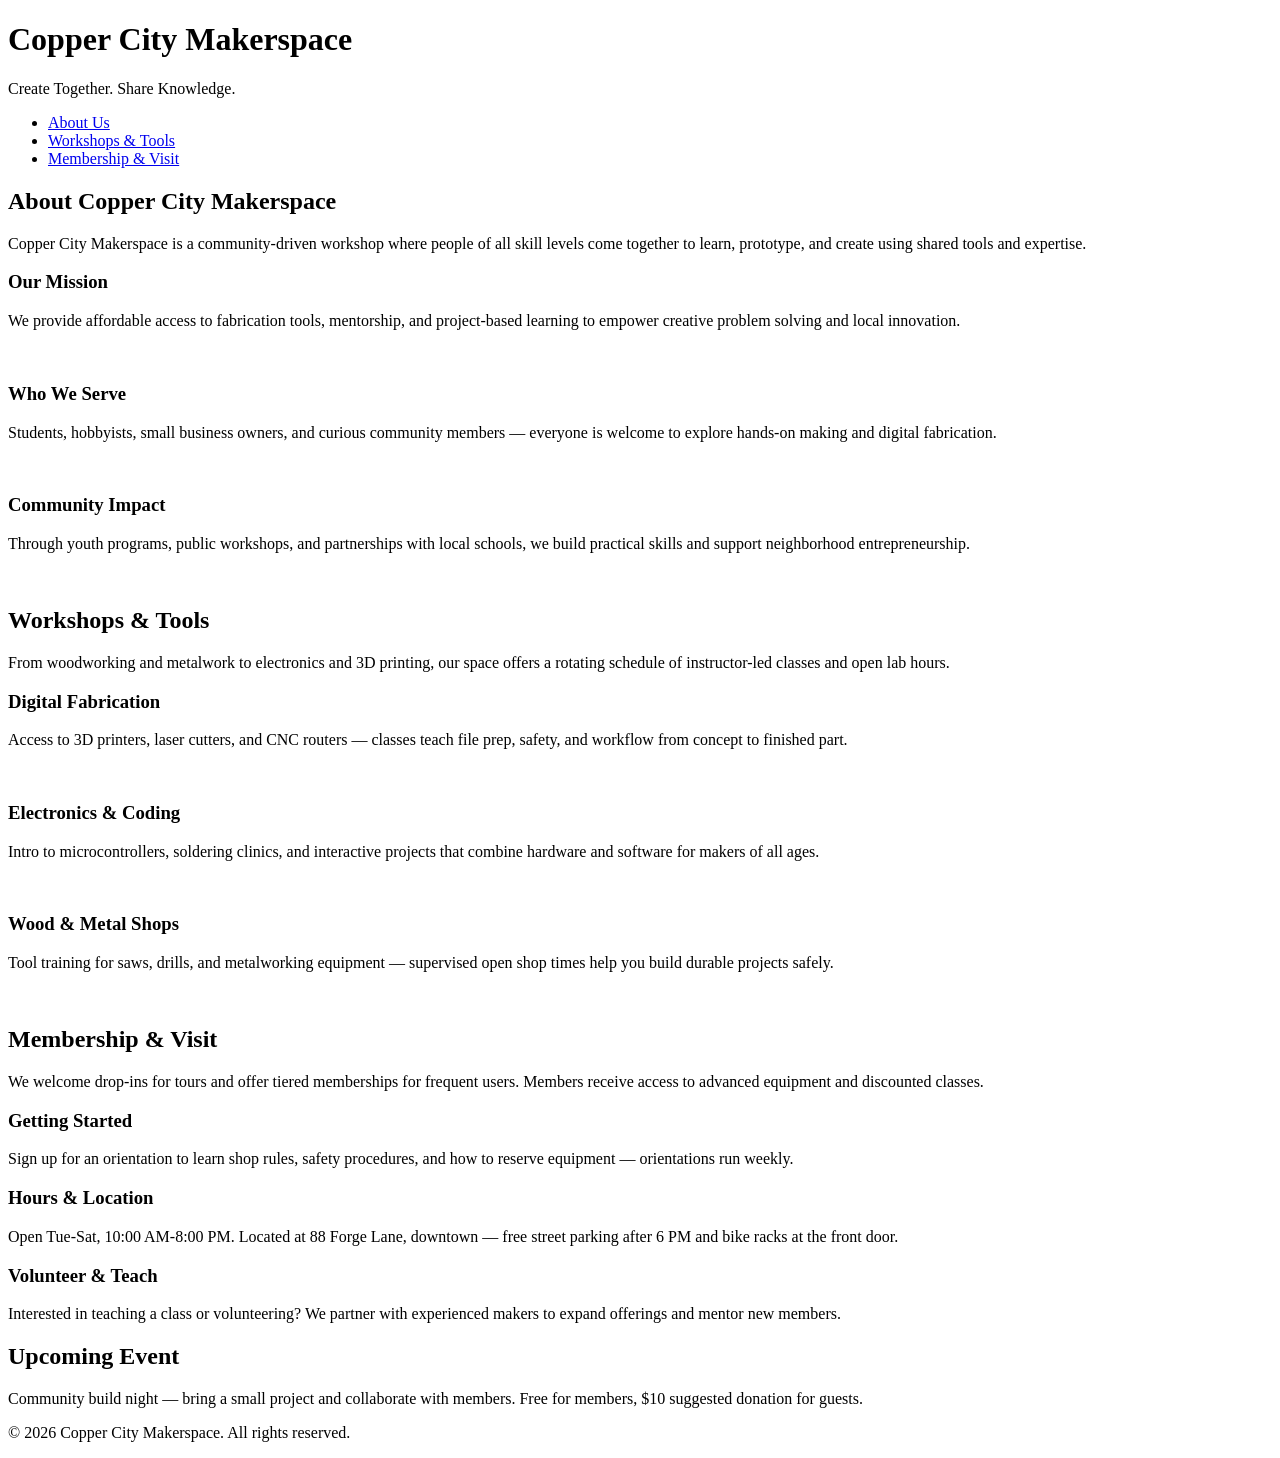
==== index.html @ 23c10ab1 "Added new pages" ====
<!DOCTYPE html>
<html lang="en">
<head>
    <meta charset="UTF-8">
    <meta name="viewport" content="width=device-width, initial-scale=1.0">
    <link rel="stylesheet" href="styles.css">
    <title>Copper City Makerspace</title>
</head>
<body>
    <header>
        <h1>Copper City Makerspace</h1>
        <p>Create Together. Share Knowledge.</p>
    </header>
    <nav>
        <ul>
            <li><a href="about.html">About Us</a></li>
            <li><a href="workshops.html">Workshops & Tools</a></li>
            <li><a href="memberships.html">Membership & Visit</a></li>
        </ul>
    </nav>
<main>
    <section id="about">
        <h2>About Copper City Makerspace</h2>
        <p>Copper City Makerspace is a community-driven workshop where people of all skill levels come together to learn, prototype, and create using shared tools and expertise.</p>
        <div class="card-row">
            <section>
                <h3>Our Mission</h3>
                <p>We provide affordable access to fabrication tools, mentorship, and project-based learning to empower creative problem solving and local innovation.</p>
                <img src="images/engineering.jpg" alt="" width="300">
            </section>
            <section>
                <h3>Who We Serve</h3>
                <p>Students, hobbyists, small business owners, and curious community members — everyone is welcome to explore hands-on making and digital fabrication.</p>
                <img src="images/ideation.jpg" alt="" width="300">
            </section>
            <section>
                <h3>Community Impact</h3>
                <p>Through youth programs, public workshops, and partnerships with local schools, we build practical skills and support neighborhood entrepreneurship.</p>
                <img src="images/storytelling.jpg" alt="" width="300">
            </section>
        </div>
    </section>
    <section id="workshops">
        <h2>Workshops & Tools</h2>
        <p>From woodworking and metalwork to electronics and 3D printing, our space offers a rotating schedule of instructor-led classes and open lab hours.</p>
        <div class="card-row">
            <section>
                <h3>Digital Fabrication</h3>
                <p>Access to 3D printers, laser cutters, and CNC routers — classes teach file prep, safety, and workflow from concept to finished part.</p>
                <img src="images/3Dprinter.jpg" alt="" width="300">
            </section>
            <section>
                <h3>Electronics & Coding</h3>
                <p>Intro to microcontrollers, soldering clinics, and interactive projects that combine hardware and software for makers of all ages.</p>
                <img src="images/microcontroller.jpg" alt="" width="300">
            </section>
            <section>
                <h3>Wood & Metal Shops</h3>
                <p>Tool training for saws, drills, and metalworking equipment — supervised open shop times help you build durable projects safely.</p>
                <img src="images/metalworking.jpg" alt="" width="300">
            </section>
        </div>
    </section>
    <section id="memberships">
        <h2>Membership & Visit</h2>
        <p>We welcome drop-ins for tours and offer tiered memberships for frequent users. Members receive access to advanced equipment and discounted classes.</p>
        <div class="card-row"> 
            <section>
                <h3>Getting Started</h3>
                <p>Sign up for an orientation to learn shop rules, safety procedures, and how to reserve equipment — orientations run weekly.</p>
            </section>
            <section>
                <h3>Hours & Location</h3>
                <p>Open Tue-Sat, 10:00 AM-8:00 PM. Located at 88 Forge Lane, downtown — free street parking after 6 PM and bike racks at the front door.</p>
            </section>
            <section>
                <h3>Volunteer & Teach</h3>
                <p>Interested in teaching a class or volunteering? We partner with experienced makers to expand offerings and mentor new members.</p>
            </section>
        </div>
    </section>
</main>
<aside>
    <h2>Upcoming Event</h2>
    <p>Community build night — bring a small project and collaborate with members. Free for members, $10 suggested donation for guests.</p>
</aside>
<footer>
    <p>&copy; 2026 Copper City Makerspace. All rights reserved.</p>
</footer>
</body>
</html>
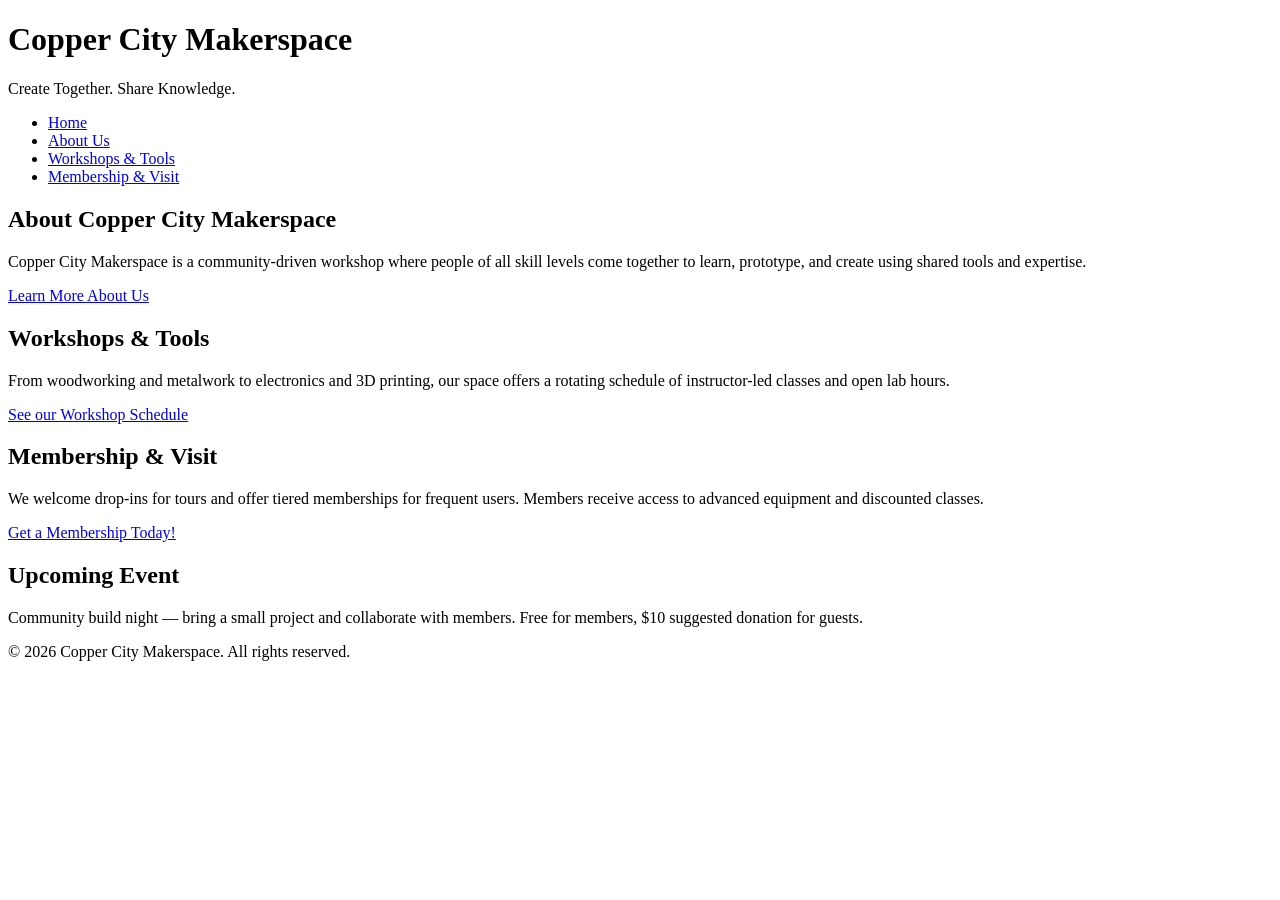
==== commit b8baff89: "Next iteration of html complete" ====
--- a/index.html
+++ b/index.html
@@ -13,73 +13,29 @@
     </header>
     <nav>
         <ul>
+            <li><a href="index.html">Home</a></li>
             <li><a href="about.html">About Us</a></li>
             <li><a href="workshops.html">Workshops & Tools</a></li>
             <li><a href="memberships.html">Membership & Visit</a></li>
         </ul>
     </nav>
-<main>
-    <section id="about">
-        <h2>About Copper City Makerspace</h2>
-        <p>Copper City Makerspace is a community-driven workshop where people of all skill levels come together to learn, prototype, and create using shared tools and expertise.</p>
-        <div class="card-row">
-            <section>
-                <h3>Our Mission</h3>
-                <p>We provide affordable access to fabrication tools, mentorship, and project-based learning to empower creative problem solving and local innovation.</p>
-                <img src="images/engineering.jpg" alt="" width="300">
-            </section>
-            <section>
-                <h3>Who We Serve</h3>
-                <p>Students, hobbyists, small business owners, and curious community members — everyone is welcome to explore hands-on making and digital fabrication.</p>
-                <img src="images/ideation.jpg" alt="" width="300">
-            </section>
-            <section>
-                <h3>Community Impact</h3>
-                <p>Through youth programs, public workshops, and partnerships with local schools, we build practical skills and support neighborhood entrepreneurship.</p>
-                <img src="images/storytelling.jpg" alt="" width="300">
-            </section>
-        </div>
-    </section>
-    <section id="workshops">
-        <h2>Workshops & Tools</h2>
-        <p>From woodworking and metalwork to electronics and 3D printing, our space offers a rotating schedule of instructor-led classes and open lab hours.</p>
-        <div class="card-row">
-            <section>
-                <h3>Digital Fabrication</h3>
-                <p>Access to 3D printers, laser cutters, and CNC routers — classes teach file prep, safety, and workflow from concept to finished part.</p>
-                <img src="images/3Dprinter.jpg" alt="" width="300">
-            </section>
-            <section>
-                <h3>Electronics & Coding</h3>
-                <p>Intro to microcontrollers, soldering clinics, and interactive projects that combine hardware and software for makers of all ages.</p>
-                <img src="images/microcontroller.jpg" alt="" width="300">
-            </section>
-            <section>
-                <h3>Wood & Metal Shops</h3>
-                <p>Tool training for saws, drills, and metalworking equipment — supervised open shop times help you build durable projects safely.</p>
-                <img src="images/metalworking.jpg" alt="" width="300">
-            </section>
-        </div>
-    </section>
-    <section id="memberships">
-        <h2>Membership & Visit</h2>
-        <p>We welcome drop-ins for tours and offer tiered memberships for frequent users. Members receive access to advanced equipment and discounted classes.</p>
-        <div class="card-row"> 
-            <section>
-                <h3>Getting Started</h3>
-                <p>Sign up for an orientation to learn shop rules, safety procedures, and how to reserve equipment — orientations run weekly.</p>
-            </section>
-            <section>
-                <h3>Hours & Location</h3>
-                <p>Open Tue-Sat, 10:00 AM-8:00 PM. Located at 88 Forge Lane, downtown — free street parking after 6 PM and bike racks at the front door.</p>
-            </section>
-            <section>
-                <h3>Volunteer & Teach</h3>
-                <p>Interested in teaching a class or volunteering? We partner with experienced makers to expand offerings and mentor new members.</p>
-            </section>
-        </div>
-    </section>
-</main>
+    <main>
+        <section id="about">
+            <h2>About Copper City Makerspace</h2>
+            <p>Copper City Makerspace is a community-driven workshop where people of all skill levels come together to learn, prototype, and create using shared tools and expertise.</p>
+            <a href="about.html">Learn More About Us</a>
+        </section>
+        <section id="workshops">
+            <h2>Workshops & Tools</h2>
+            <p>From woodworking and metalwork to electronics and 3D printing, our space offers a rotating schedule of instructor-led classes and open lab hours.</p>
+            <a href="workshops.html">See our Workshop Schedule</a>
+        </section>
+        <section id="memberships">
+            <h2>Membership & Visit</h2>
+            <p>We welcome drop-ins for tours and offer tiered memberships for frequent users. Members receive access to advanced equipment and discounted classes.</p>
+            <a href="memberships.html">Get a Membership Today!</a>
+        </section>
+    </main>
 <aside>
     <h2>Upcoming Event</h2>
     <p>Community build night — bring a small project and collaborate with members. Free for members, $10 suggested donation for guests.</p>
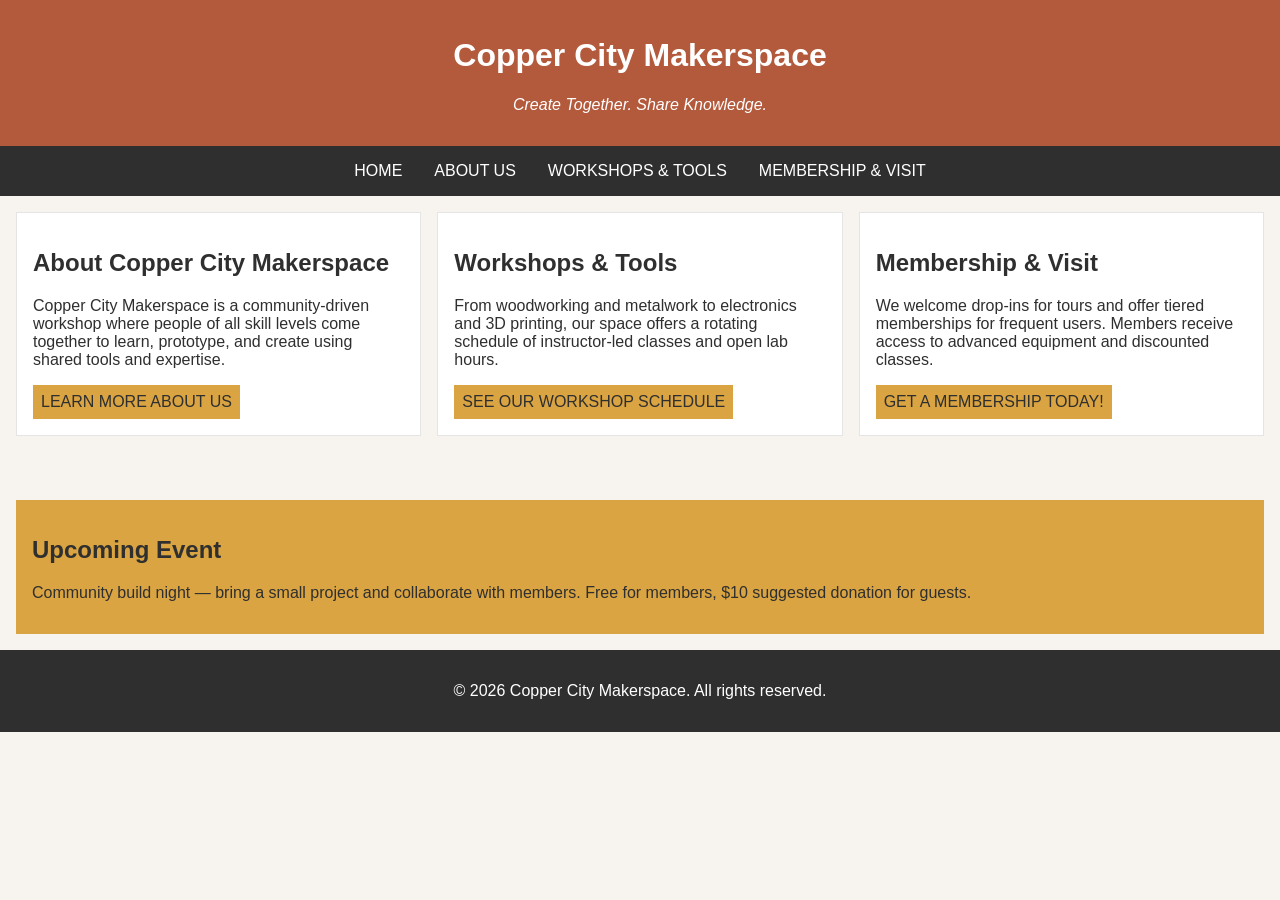
==== commit fbc1f379: "completed iteration for multi page site" ====
--- a/index.html
+++ b/index.html
@@ -19,7 +19,7 @@
             <li><a href="memberships.html">Membership & Visit</a></li>
         </ul>
     </nav>
-    <main>
+    <main class="card-row">
         <section id="about">
             <h2>About Copper City Makerspace</h2>
             <p>Copper City Makerspace is a community-driven workshop where people of all skill levels come together to learn, prototype, and create using shared tools and expertise.</p>
--- a/styles.css
+++ b/styles.css
@@ -0,0 +1,126 @@
+/* =====  CSS by Christina Carrasquilla, updated by Stella Lee =====  */
+
+/* ===== Color Palette 
+
+Copper:#B35A3C
+Charcoal:#2F2F2F
+Light Background:#F7F4EF
+Card Background:#FFFFFF
+Soft Gold:#D9A441
+Border:#E5E5E5
+
+===== */
+
+/* ===== GLOBAL (Base) Styles ===== */
+
+body {
+    font-family: Arial, sans-serif;
+    margin: 0;
+    background-color: #F7F4EF;
+    color: #2F2F2F;
+    display: grid;
+    grid-template-columns: 1fr;
+
+}
+
+header {
+    background-color: #B35A3C;
+    color: white;
+    text-align: center;
+    padding: 1rem;
+}
+
+header img {
+    margin-top: 0.5rem;
+}
+header p {
+    font-style:italic;
+}
+nav {
+    background-color: #2F2F2F;
+    padding:.5rem;
+}
+
+nav ul {
+    list-style: none;
+    margin: 0;
+    padding: 0;
+}
+
+nav a {
+    color: white;
+    text-decoration: none;
+    padding: 0.5rem;
+    display: inline-block;
+    text-transform:uppercase;
+}
+
+nav a:hover {
+    background-color: #B35A3C;
+}
+
+main {
+    padding: 1rem;
+}
+main a {
+    background-color: #D9A441;
+    color: #2F2F2F;
+    text-decoration: none;
+    padding: 0.5rem;
+    display: inline-block;
+    text-transform:uppercase;
+}
+
+main a:hover {
+    background-color: #B35A3C;
+    color: white;
+}
+
+section {
+    margin-bottom: 2rem;
+}
+
+
+
+.card-row section {
+    background-color: white;
+    border: 1px solid #E5E5E5;
+    padding: 1rem;
+}
+
+img {
+    display: block;
+    margin-top: 0.5rem;
+    max-width: 100%;
+}
+
+aside {
+    background-color: #D9A441;
+    padding: 1rem;
+    margin: 1rem;
+}
+
+footer {
+    background-color: #2F2F2F;
+    color: white;
+    text-align: center;
+    padding: 1rem;
+}
+/* ===== MEDIA QUERIES (MEDIUM)===== */
+@media screen and (min-width: 817px) {
+    nav ul {
+        display: flex;
+        justify-content: center;
+        gap: 1rem;  
+        
+    }
+    .card-row {
+        display: flex;
+        gap: 1rem;
+}
+
+    .card-row section {
+        width: 30%; 
+}
+
+}
